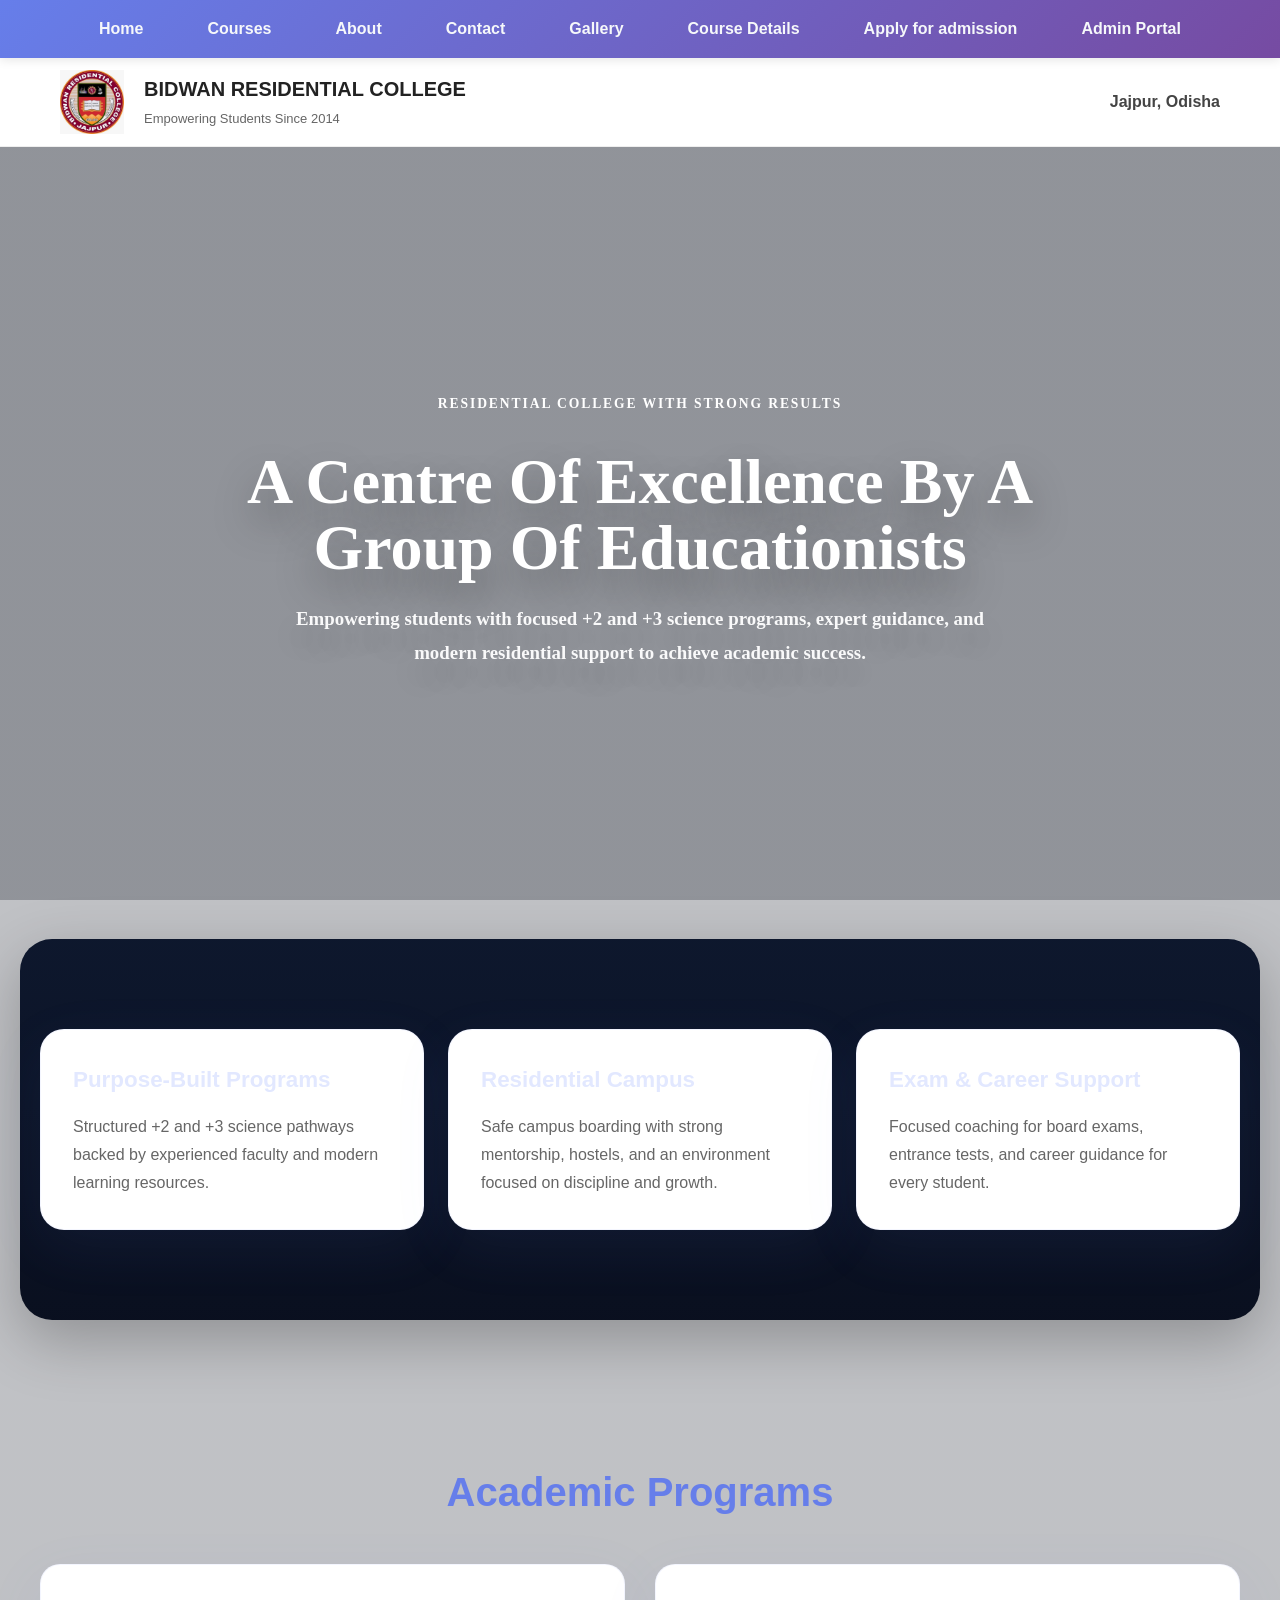
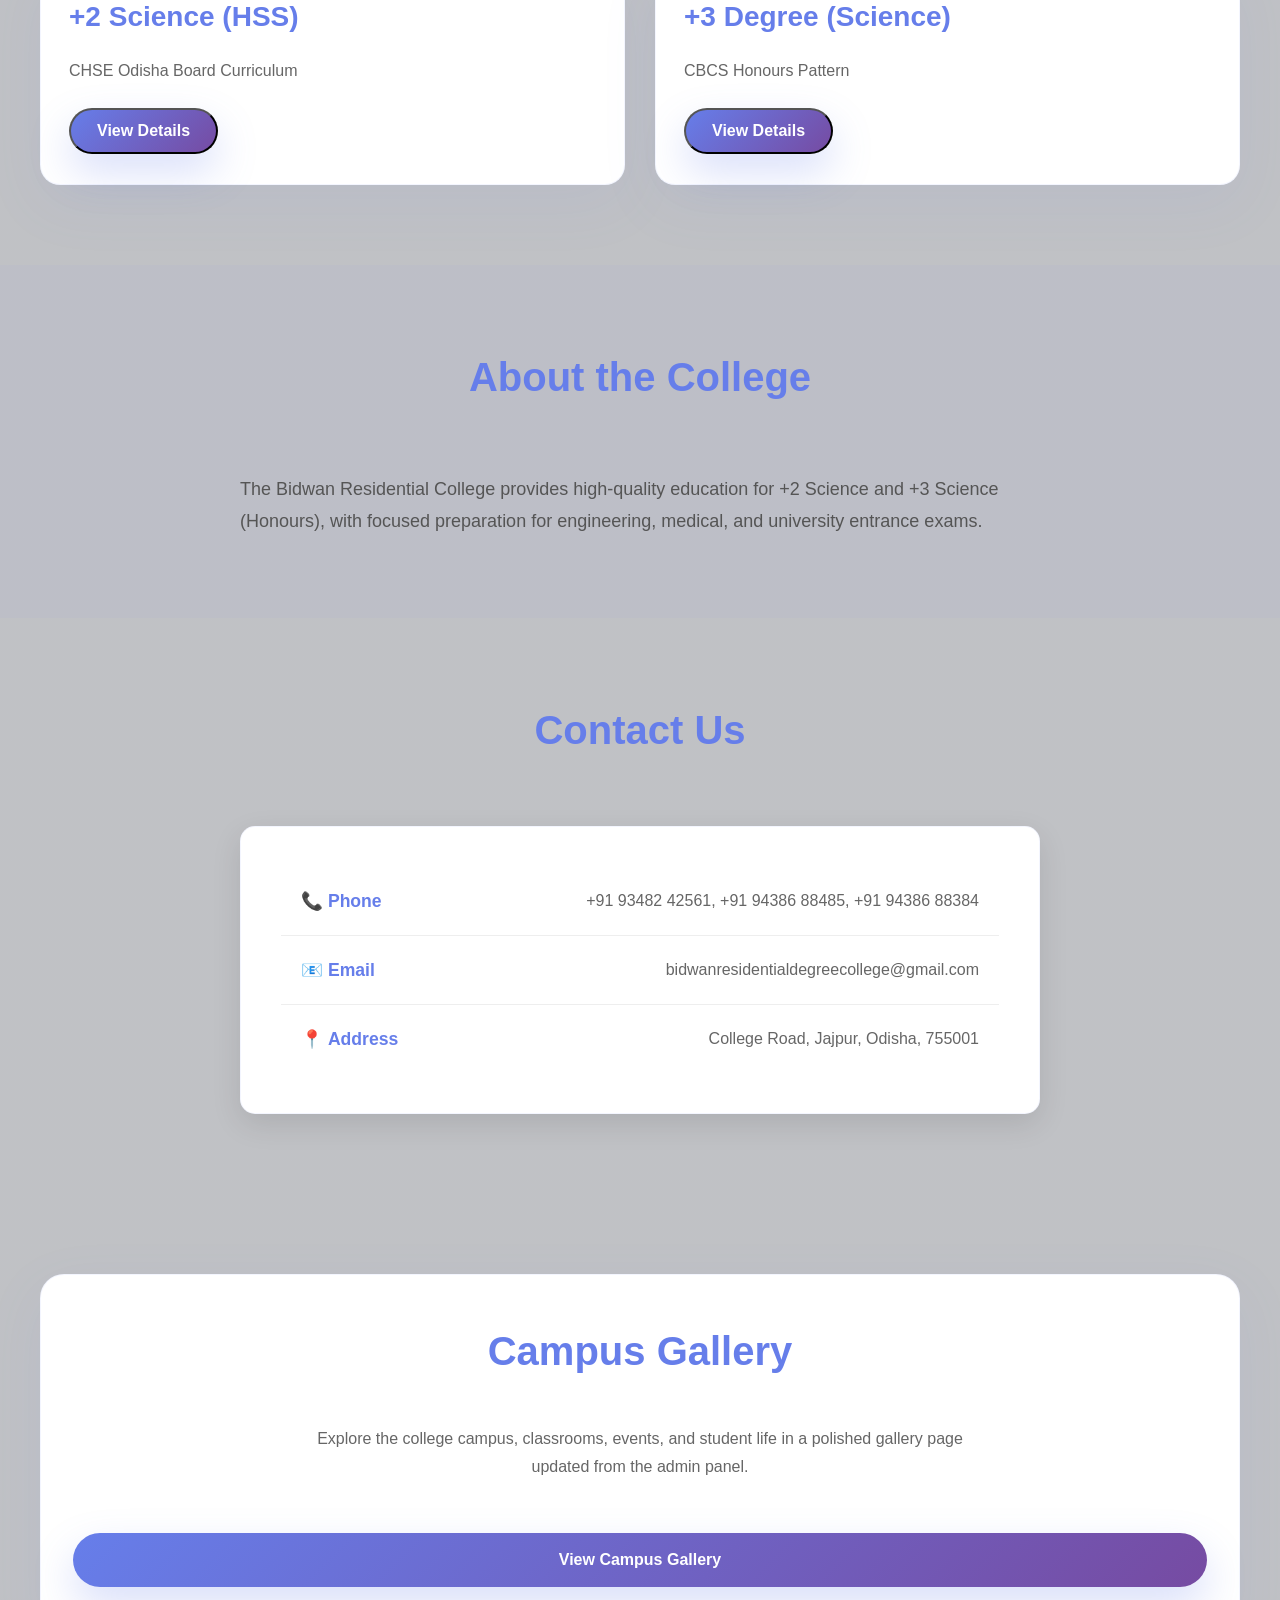
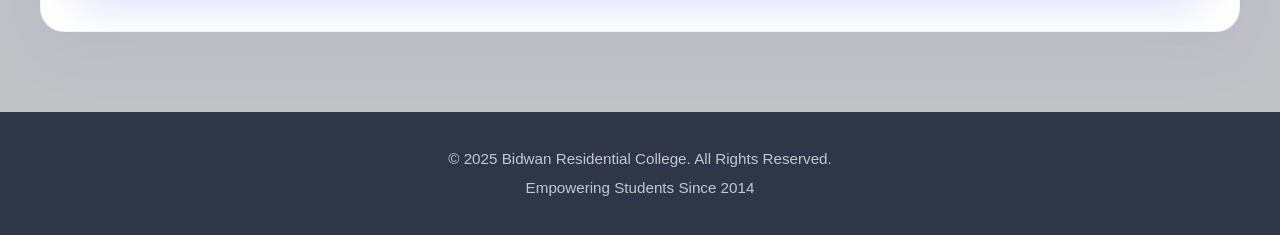
==== index.html @ 8fb89190 "Add files via upload" ====
<!DOCTYPE html>
<html lang="en">
<head>
    <meta charset="UTF-8">
    <meta name="viewport" content="width=device-width, initial-scale=1.0">
    <title>BIDWAN RESIDENTIAL COLLEGE | Official Website</title>
    <meta name="description" content="Bidwan Residential College official website offering +2 Science and +3 Degree programs, hostel facilities, scholarship support, and easy admission guidance.">
    <meta name="keywords" content="Bidwan Residential College, +2 Science, +3 Degree, college admission, hostel, scholarships, boarding school, higher education">
    <meta property="og:title" content="BIDWAN RESIDENTIAL COLLEGE | Official Website">
    <meta property="og:description" content="Bidwan Residential College official website offering +2 Science and +3 Degree programs, hostel facilities, scholarship support, and easy admission guidance.">
    <meta name="twitter:card" content="summary_large_image">
    <link rel="stylesheet" href="styles.css">
    <style>
        :root {
            --bg: #ffffff;
            --text: #333333;
            --muted: #666666;
            --nav-gradient: linear-gradient(135deg, #667eea 0%, #764ba2 100%);
            --hero-gradient: linear-gradient(135deg, #667eea 0%, #764ba2 100%);
            --card-bg: #ffffff;
            --card-shadow: rgba(0,0,0,0.1);
            --accent: #667eea;
            --footer-bg: #2d3748;
        }

        /* Respect browser preference when supported */
        @media (prefers-color-scheme: dark) {
            :root {
                --bg: #0f1724;
                --text: #fafcfe;
                --muted: #f3f5f8;
                --nav-gradient: linear-gradient(135deg, #2b3250 0%, #2f2540 100%);
                --hero-gradient: linear-gradient(135deg, #1f2937 0%, #111827 100%);
                --card-bg: #0b1220;
                --card-shadow: rgba(0,0,0,0.6);
                --accent: #8aa1ff;
                --footer-bg: #0b1220;
            }
        }

        * {
            margin: 0;
            padding: 0;
            box-sizing: border-box;
        }

        html, body {
            height: 100%;
            color: var(--text);
        }

        body {
            font-family: 'Segoe UI', Tahoma, Geneva, Verdana, sans-serif;
            line-height: 1.6;
        }

        /* Navigation */
        nav {
            background: var(--nav-gradient);
            padding: 1rem 0;
            position: sticky;
            top: 0;
            z-index: 1000;
            box-shadow: 0 2px 10px rgba(0,0,0,0.1);
        }

        nav ul {
            list-style: none;
            display: flex;
            justify-content: center;
            align-items: center;
            flex-wrap: wrap;
            gap: 2rem;
            max-width: 1200px;
            margin: 0 auto;
            padding: 0 20px;
        }

        nav a {
            color: rgb(246, 248, 250);
            text-decoration: none;
            font-weight: 600;
            font-size: 16px;
            transition: all 0.3s ease;
            padding: 8px 16px;
            border-radius: 5px;
        }

        nav a:hover {
            background: rgba(255, 255, 255, 0.2);
            transform: translateY(-2px);
        }

        /* Hero Section */
        .hero {
            background: var(--hero-gradient);
            color: var(--text);
            text-align: center;
            padding: 120px 20px;
            position: relative;
            overflow: hidden;
            font-family: 'Times New Roman', Times, serif;
        }

        .hero::before {
            content: '';
            position: absolute;
            top: 0;
            left: 0;
            right: 0;
            bottom: 0;
            background: transparent;
        }

        .hero h1 {
            font-size: 3rem;
            margin-bottom: 20px;
            position: relative;
            animation: fadeInDown 1s ease;
            color: var(--text);
        }

        .hero p {
            font-size: 1.5rem;
            font-weight: 300;
            position: relative;
            animation: fadeInUp 1s ease;
            color: var(--muted);
        }

        @keyframes fadeInDown {
            from {
                opacity: 0;
                transform: translateY(-30px);
            }
            to {
                opacity: 1;
                transform: translateY(0);
            }
        }

        @keyframes fadeInUp {
            from {
                opacity: 0;
                transform: translateY(30px);
            }
            to {
                opacity: 1;
                transform: translateY(0);
            }
        }

        /* Sections */
        section {
            padding: 80px 20px;
        }

        section h2 {
            text-align: center;
            font-size: 2.5rem;
            margin-bottom: 40px;
            color: var(--accent);
        }

        .course-container {
            display: grid;
            grid-template-columns: repeat(auto-fit, minmax(300px, 1fr));
            gap: 30px;
            max-width: 1200px;
            margin: 0 auto;
        }

        .section-inner {
            max-width: 1200px;
            margin: 0 auto;
            display: grid;
            gap: 24px;
        }

        .feature-grid {
            display: grid;
            grid-template-columns: repeat(auto-fit, minmax(280px, 1fr));
            gap: 24px;
        }

        .feature-card {
            background: var(--card-bg);
            padding: 32px;
            border-radius: 18px;
            box-shadow: 0 18px 40px var(--card-shadow);
            border: 1px solid rgba(102, 126, 234, 0.1);
            transition: transform 0.3s ease, box-shadow 0.3s ease;
        }

        .feature-card:hover {
            transform: translateY(-6px);
            box-shadow: 0 22px 45px rgba(102, 126, 234, 0.18);
        }

        .feature-card h3 {
            margin-bottom: 16px;
            color: var(--accent);
            font-size: 1.4rem;
        }

        .feature-card p {
            color: var(--muted);
            line-height: 1.75;
        }

        .course {
            background: var(--card-bg);
            padding: 40px;
            border-radius: 15px;
            box-shadow: 0 10px 30px var(--card-shadow);
            text-align: center;
            transition: all 0.3s ease;
        }

        .course:hover {
            transform: translateY(-10px);
            box-shadow: 0 15px 40px rgba(102,126,234,0.3);
        }

        .course h3 {
            color: var(--accent);
            font-size: 1.8rem;
            margin-bottom: 15px;
        }

        .course p {
            color: var(--muted);
            margin-bottom: 25px;
            font-size: 1.1rem;
        }

        .btn-view,
        .btn-secondary {
            display: inline-flex;
            align-items: center;
            justify-content: center;
            border-radius: 30px;
            padding: 14px 32px;
            font-size: 16px;
            font-weight: 700;
            text-decoration: none;
            transition: transform 0.25s ease, box-shadow 0.25s ease, opacity 0.25s ease;
        }

        .hero-actions {
            display: inline-flex;
            flex-wrap: wrap;
            gap: 14px;
            justify-content: center;
            margin-top: 30px;
        }

        .btn-view {
            background: var(--nav-gradient);
            color: #fff;
            box-shadow: 0 18px 40px rgba(102, 126, 234, 0.25);
        }

        .btn-secondary {
            background: rgba(255,255,255,0.12);
            color: white;
            border: 1px solid rgba(255,255,255,0.14);
        }

        .btn-view:hover,
        .btn-secondary:hover,
        .btn-view:focus,
        .btn-secondary:focus {
            transform: translateY(-2px);
            opacity: 0.98;
            box-shadow: 0 22px 45px rgba(102, 126, 234, 0.25);
        }

        .hero {
            min-height: 88vh;
            background: url('assets/uploads/COLLEGE_1783008736744.png');
            background-size: cover;
            background-position: center;
            color: #f8fafc;
            display: flex;
            align-items: center;
            padding: 100px 20px;
            text-align: center;
        }

        .hero-content {
            max-width: 900px;
            margin: 0 auto;
        }

        .hero .eyebrow {
            display: inline-flex;
            padding: 10px 18px;
            border-radius: 999px;
            text-transform: uppercase;
            letter-spacing: 0.14em;
            font-size: 0.85rem;
            color: rgb(255, 255, 255);
            font-weight: 700;
            background: transparent;
            margin-bottom: 24px;
        }

        .hero h1 {
            font-size: clamp(2.8rem, 5vw, 4.4rem);
            line-height: 1.02;
            margin-bottom: 22px;
            max-width: 840px;
            margin-left: auto;
            margin-right: auto;
            color: #ffffff;
            font-weight: 800;
            text-shadow: 0 20px 40px rgba(0, 0, 0, 0.35);
        }

        .hero p {
            font-size: 1.18rem;
            color: rgba(255,255,255,0.95);
            max-width: 720px;
            margin: 0 auto 32px;
            line-height: 1.8;
            font-weight: 600;
            text-shadow: 0 18px 30px rgba(0, 0, 0, 0.22);
        }

        .hero-actions {
            display: inline-flex;
            gap: 16px;
            flex-wrap: wrap;
            justify-content: center;
        }

        .section {
            padding: 80px 20px;
        }

        .section.section-features {
            background: linear-gradient(180deg, rgba(10, 20, 42, 0.98) 0%, rgba(6, 12, 28, 0.98) 100%);
            border-radius: 32px;
            box-shadow: 0 20px 60px rgba(0, 0, 0, 0.25);
            margin: 0 20px 60px;
            padding: 90px 20px;
            color: #f8fafc;
        }

        .section.section-features h2,
        .section.section-features .feature-card h3 {
            color: #e2e8ff;
        }

        .section-inner {
            max-width: 1200px;
            margin: 0 auto;
        }

        .feature-grid {
            display: grid;
            grid-template-columns: repeat(auto-fit, minmax(240px, 1fr));
            gap: 24px;
        }

        .feature-card,
        .course,
        .contact-info-card,
        .gallery-teaser {
            background: var(--card-bg);
            border: 1px solid rgba(102, 126, 234, 0.08);
            box-shadow: 0 18px 60px rgba(102, 126, 234, 0.08);
        }

        .feature-card {
            padding: 32px;
            border-radius: 24px;
            transition: transform 0.3s ease, box-shadow 0.3s ease;
        }

        .feature-card:hover {
            transform: translateY(-6px);
            box-shadow: 0 24px 80px rgba(102, 126, 234, 0.12);
        }

        .feature-card h3 {
            margin-bottom: 16px;
            color: var(--accent);
        }

        .feature-card p {
            color: var(--muted);
            line-height: 1.75;
        }

        .course {
            padding: 30px 28px;
            border-radius: 20px;
            text-align: left;
        }

        .course h3 {
            color: var(--accent);
            font-size: 1.75rem;
            margin-bottom: 18px;
        }

        .course p {
            color: var(--muted);
            margin-bottom: 24px;
            font-size: 1rem;
        }

        .course .btn-view {
            padding: 12px 26px;
        }

        #about {
            background: rgba(102,126,234,0.05);
        }

        #about p {
            max-width: 770px;
            margin: 0 auto;
            font-size: 1.05rem;
            line-height: 1.85;
            color: #475569;
        }

        .gallery-teaser {
            border-radius: 24px;
            padding: 44px 32px;
            text-align: center;
        }

        .gallery-teaser h2 {
            margin-bottom: 18px;
        }

        .gallery-teaser p {
            margin-bottom: 28px;
            color: var(--muted);
            line-height: 1.75;
            max-width: 680px;
            margin-left: auto;
            margin-right: auto;
        }

        footer {
            background: #111827;
        }

        footer p {
            color: rgba(255,255,255,0.72);
            font-size: 0.95rem;
        }

        @media (max-width: 768px) {
            .hero {
                min-height: auto;
                padding: 70px 18px;
            }

            .hero p {
                font-size: 1rem;
            }

            .feature-grid,
            .course-container {
                gap: 18px;
            }
        }

        /* About Section */
        #about {
            background: rgba(102,126,234,0.04);
            max-width: 100%;
        }

        #about p {
            max-width: 800px;
            margin: 0 auto;
            font-size: 18px;
            line-height: 1.8;
            color: #555;
        }

        /* Contact Section */
        .contact-info-card {
            max-width: 800px;
            margin: 0 auto;
            background: var(--card-bg);
            padding: 40px;
            border-radius: 15px;
            box-shadow: 0 10px 30px var(--card-shadow);
        }

        .contact-item {
            display: flex;
            justify-content: space-between;
            align-items: center;
            padding: 20px;
            border-bottom: 1px solid #eee;
            flex-wrap: wrap;
            gap: 10px;
        }

        .contact-item:last-child {
            border-bottom: none;
        }

        .contact-item span:first-child {
            font-weight: 600;
            color: var(--accent);
            font-size: 1.1rem;
        }

        .contact-item span:last-child {
            color: var(--muted);
        }

        /* Footer */
        footer {
            background: var(--footer-bg);
            color: white;
            text-align: center;
            padding: 30px 20px;
        }

        footer p {
            margin: 5px 0;
        }

        /* Responsive */
        @media (max-width: 768px) {
            .hero h1 {
                font-size: 2rem;
            }

            .hero p {
                font-size: 1.2rem;
            }

            section h2 {
                font-size: 2rem;
            }

            nav ul {
                gap: 1rem;
            }

            .contact-item {
                flex-direction: column;
                text-align: center;
            }
        }
    </style>
</head>
<body>
    <nav>
        <ul>
            <li><a href="index.html" target="_blank" rel="noopener noreferrer">Home</a></li>
            <li><a href="courses.html" target="_blank" rel="noopener noreferrer">Courses</a></li>
            <li><a href="about.html" target="_blank" rel="noopener noreferrer">About</a></li>
            <li><a href="contact.html" target="_blank" rel="noopener noreferrer">Contact</a></li>
            <li><a href="gallery.html" target="_blank" rel="noopener noreferrer">Gallery</a></li>
            <li><a href="course-details.html" target="_blank" rel="noopener noreferrer">Course Details</a></li>
            <li><a href="addmission.html" target="_blank" rel="noopener noreferrer">Apply for admission</a></li>
            <li><a href="admin-login.html" target="_blank" rel="noopener noreferrer">Admin Portal</a></li>
        </ul>
    </nav>

    <!-- Header with logo and college name -->
    <header style="background:#fff; border-bottom:1px solid #eee;">
        <div style="max-width:1200px; margin:0 auto; display:flex; align-items:center; gap:20px; padding:12px 20px;">
            <img src="college-logo.png.jpeg" alt="Bidwan College Logo" style="width:64px; height:64px; display:block;">
            <div>
                <h1 style="font-size:20px; color:#222; margin-bottom:4px;">BIDWAN RESIDENTIAL COLLEGE</h1>
                <div style="color:#666; font-size:13px;">Empowering Students Since 2014</div>
            </div>
            <div style="margin-left:auto; color:#444; font-weight:600;">Jajpur, Odisha</div>
        </div>
    </header>

    <section id="home" class="hero">
        <div class="hero-content">
            <span class="eyebrow">Residential College with Strong Results</span>
            <h1>A Centre Of Excellence By A Group Of Educationists</h1>
            <p>Empowering students with focused +2 and +3 science programs, expert guidance, and modern residential support to achieve academic success.</p>
            </div>
        </div>
    </section>

    <section class="section section-features">
        <div class="section-inner">
            <div class="feature-grid">
                <div class="feature-card">
                    <h3>Purpose-Built Programs</h3>
                    <p>Structured +2 and +3 science pathways backed by experienced faculty and modern learning resources.</p>
                </div>
                <div class="feature-card">
                    <h3>Residential Campus</h3>
                    <p>Safe campus boarding with strong mentorship, hostels, and an environment focused on discipline and growth.</p>
                </div>
                <div class="feature-card">
                    <h3>Exam & Career Support</h3>
                    <p>Focused coaching for board exams, entrance tests, and career guidance for every student.</p>
                </div>
            </div>
        </div>
    </section>

    <section id="courses" class="section">
        <h2>Academic Programs</h2>
        <div class="course-container">
            <div class="course">
                <h3>+2 Science (HSS)</h3>
                <p>CHSE Odisha Board Curriculum</p>
                <button class="btn-view" onclick="window.location.href='courses.html'">View Details</button>
            </div>
            <div class="course">
                <h3>+3 Degree (Science)</h3>
                <p>CBCS Honours Pattern</p>
                <button class="btn-view" onclick="window.location.href='courses.html'">View Details</button>
            </div>
        </div>
    </section>

    <section id="about" class="section">
        <div class="section-inner">
            <h2>About the College</h2>
            <p>The Bidwan Residential College provides high-quality education for +2 Science and +3 Science (Honours), with focused preparation for engineering, medical, and university entrance exams.</p>
        </div>
    </section>

    <section id="contact" class="section">
        <div class="section-inner">
            <h2>Contact Us</h2>
            <div style="text-align: center;">
                <div class="contact-info-card">
                <div class="contact-item">
                    <span>📞 <strong>Phone</strong></span>
                    <span>+91 93482 42561, +91 94386 88485, +91 94386 88384</span>
                </div>
                
                <div class="contact-item">
                    <span>📧 <strong>Email</strong></span>
                    <span>bidwanresidentialdegreecollege@gmail.com</span>
                </div>
                
                <div class="contact-item">
                    <span>📍 <strong>Address</strong></span>
                    <span>College Road, Jajpur, Odisha, 755001</span>
                </div>
            </div>
        </div>
    </section>

    <section id="gallery-teaser" class="section">
        <div class="section-inner gallery-teaser">
            <h2>Campus Gallery</h2>
            <p>Explore the college campus, classrooms, events, and student life in a polished gallery page updated from the admin panel.</p>
            <a class="btn-view" href="gallery.html">View Campus Gallery</a>
        </div>
    </section>

    <footer>
        <p>&copy; 2025 Bidwan Residential College. All Rights Reserved.</p>
        <p>Empowering Students Since 2014</p>
    </footer>
    <script>
        // Apply data-theme attribute based on browser preference and listen for changes
        (function(){
            try {
                const mq = window.matchMedia('(prefers-color-scheme: dark)');
                function apply(isDark){
                    document.documentElement.setAttribute('data-theme', isDark ? 'dark' : 'light');
                }
                apply(mq.matches);
                if (mq.addEventListener) {
                    mq.addEventListener('change', (e) => apply(e.matches));
                } else if (mq.addListener) {
                    mq.addListener((e) => apply(e.matches));
                }
            } catch (e) {
                // ignore
            }
        })();
    </script>
</body>
</html>
---- styles.css ----
/* Shared site styling */
:root {
    --bg: #ffffff;
    --text: #333333;
    --muted: #666666;
    --nav-gradient: linear-gradient(135deg, #667eea 0%, #764ba2 100%);
    --hero-gradient: linear-gradient(135deg, #667eea 0%, #764ba2 100%);
    --card-bg: #ffffff;
    --card-shadow: rgba(0,0,0,0.1);
    --accent: #667eea;
    --footer-bg: #2d3748;
}

@media (prefers-color-scheme: dark) {
    :root {
        --bg: #0f1724;
        --text: #e6eef8;
        --muted: #c3d0e6;
        --nav-gradient: linear-gradient(135deg, #2b3250 0%, #2f2540 100%);
        --hero-gradient: linear-gradient(135deg, #1f2937 0%, #111827 100%);
        --card-bg: #0b1220;
        --card-shadow: rgba(0,0,0,0.6);
        --accent: #8aa1ff;
        --footer-bg: #0b1220;
    }
}

* {
    margin: 0;
    padding: 0;
    box-sizing: border-box;
}

html, body {
    min-height: 100%;
    color: var(--text);
    background: linear-gradient(180deg, rgba(4, 10, 24, 0.25) 0%, rgba(4, 10, 24, 0.25) 100%),
      url('assets/uploads/COLLEGE_1783008736744.png') center/cover fixed no-repeat;
    font-family: 'Segoe UI', Tahoma, Geneva, Verdana, sans-serif;
}

body {
    line-height: 1.6;
}

nav {
    background: var(--nav-gradient);
    padding: 1rem 0;
    position: sticky;
    top: 0;
    z-index: 1000;
    box-shadow: 0 2px 10px rgba(0,0,0,0.1);
}

nav ul {
    list-style: none;
    display: flex;
    flex-wrap: wrap;
    justify-content: center;
    gap: 1.2rem;
    margin: 0;
    padding: 0 1rem;
}

nav a {
    color: #fff;
    text-decoration: none;
    font-weight: 600;
}

.container {
    max-width: 1200px;
    margin: 0 auto;
    padding: 40px 20px;
}

.card {
    background: rgba(255, 255, 255, 0.92);
    border-radius: 15px;
    box-shadow: 0 10px 30px rgba(0,0,0,0.1);
    padding: 24px;
}

.btn-back,
.btn-view,
.apply-btn,
.btn-main,
.secondary-btn {
    font-family: inherit;
}

@media (max-width: 768px) {
    .container {
        padding: 20px 16px;
    }
}
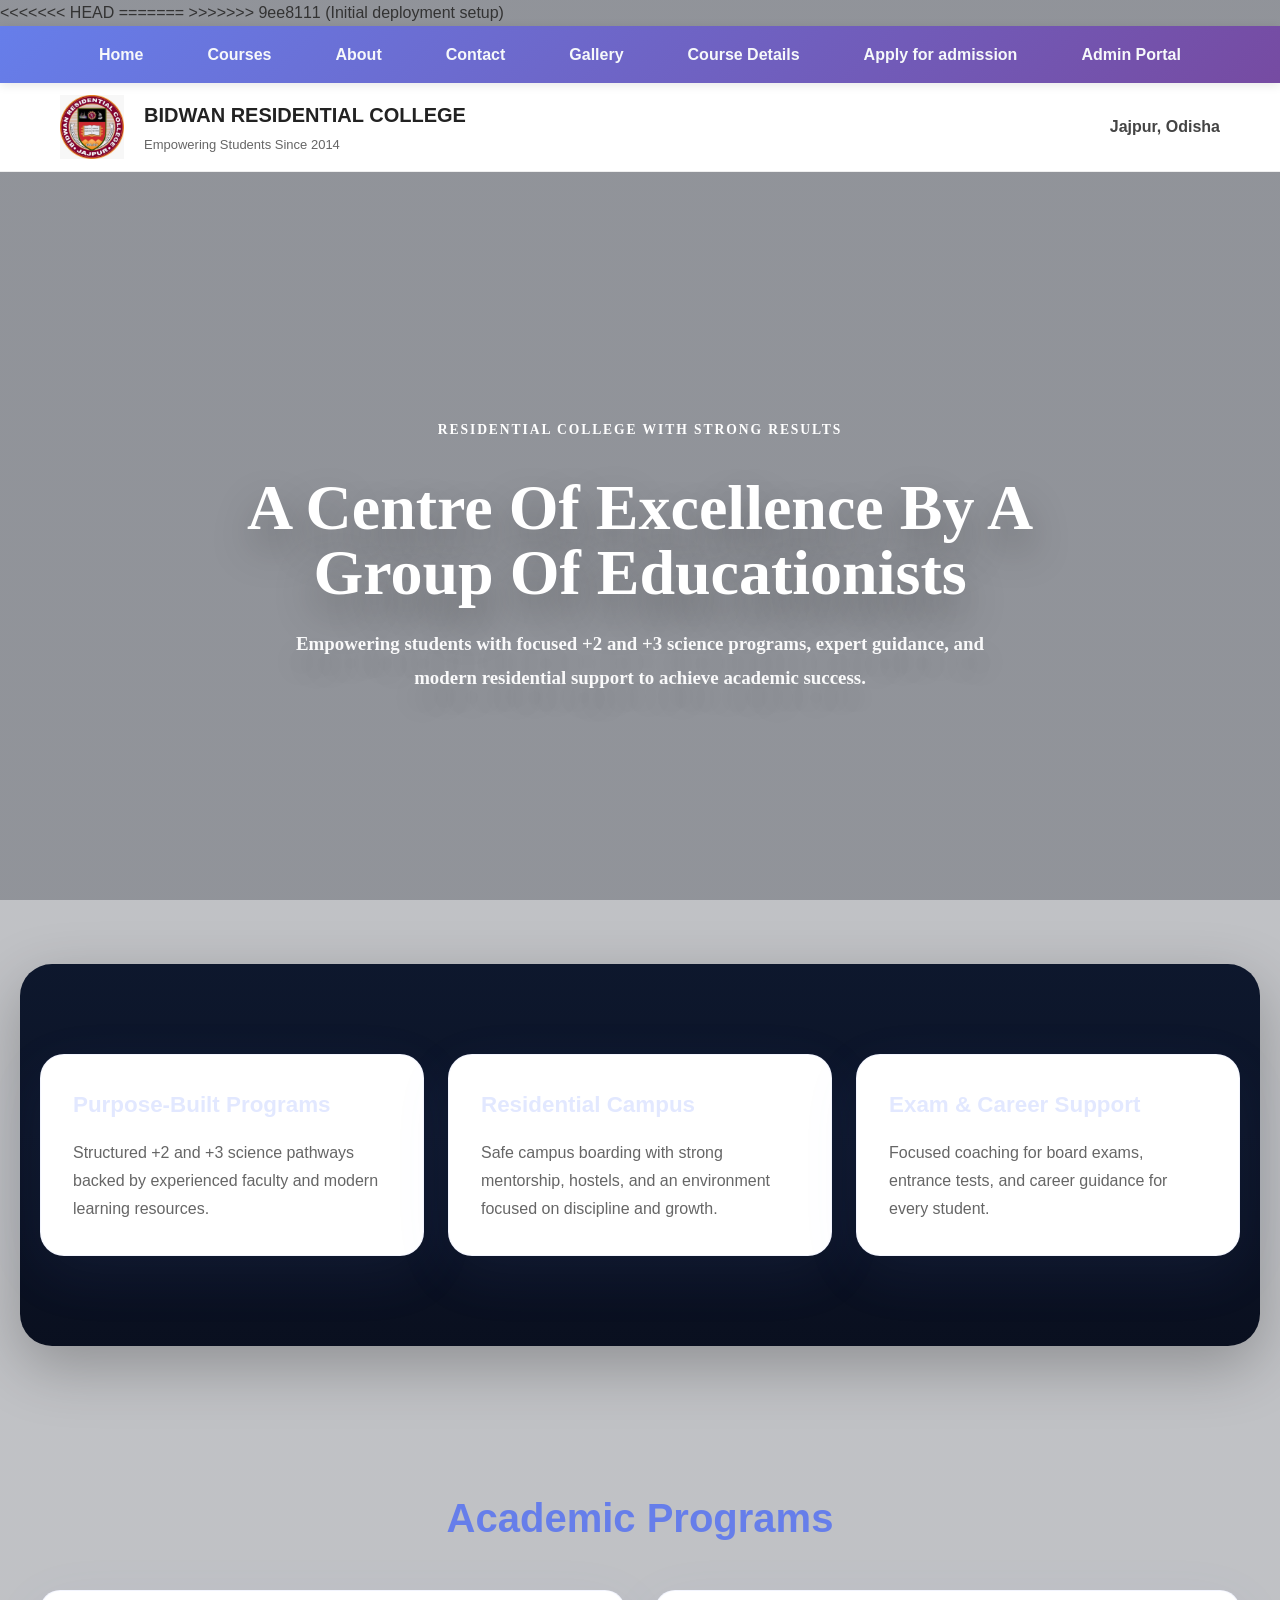
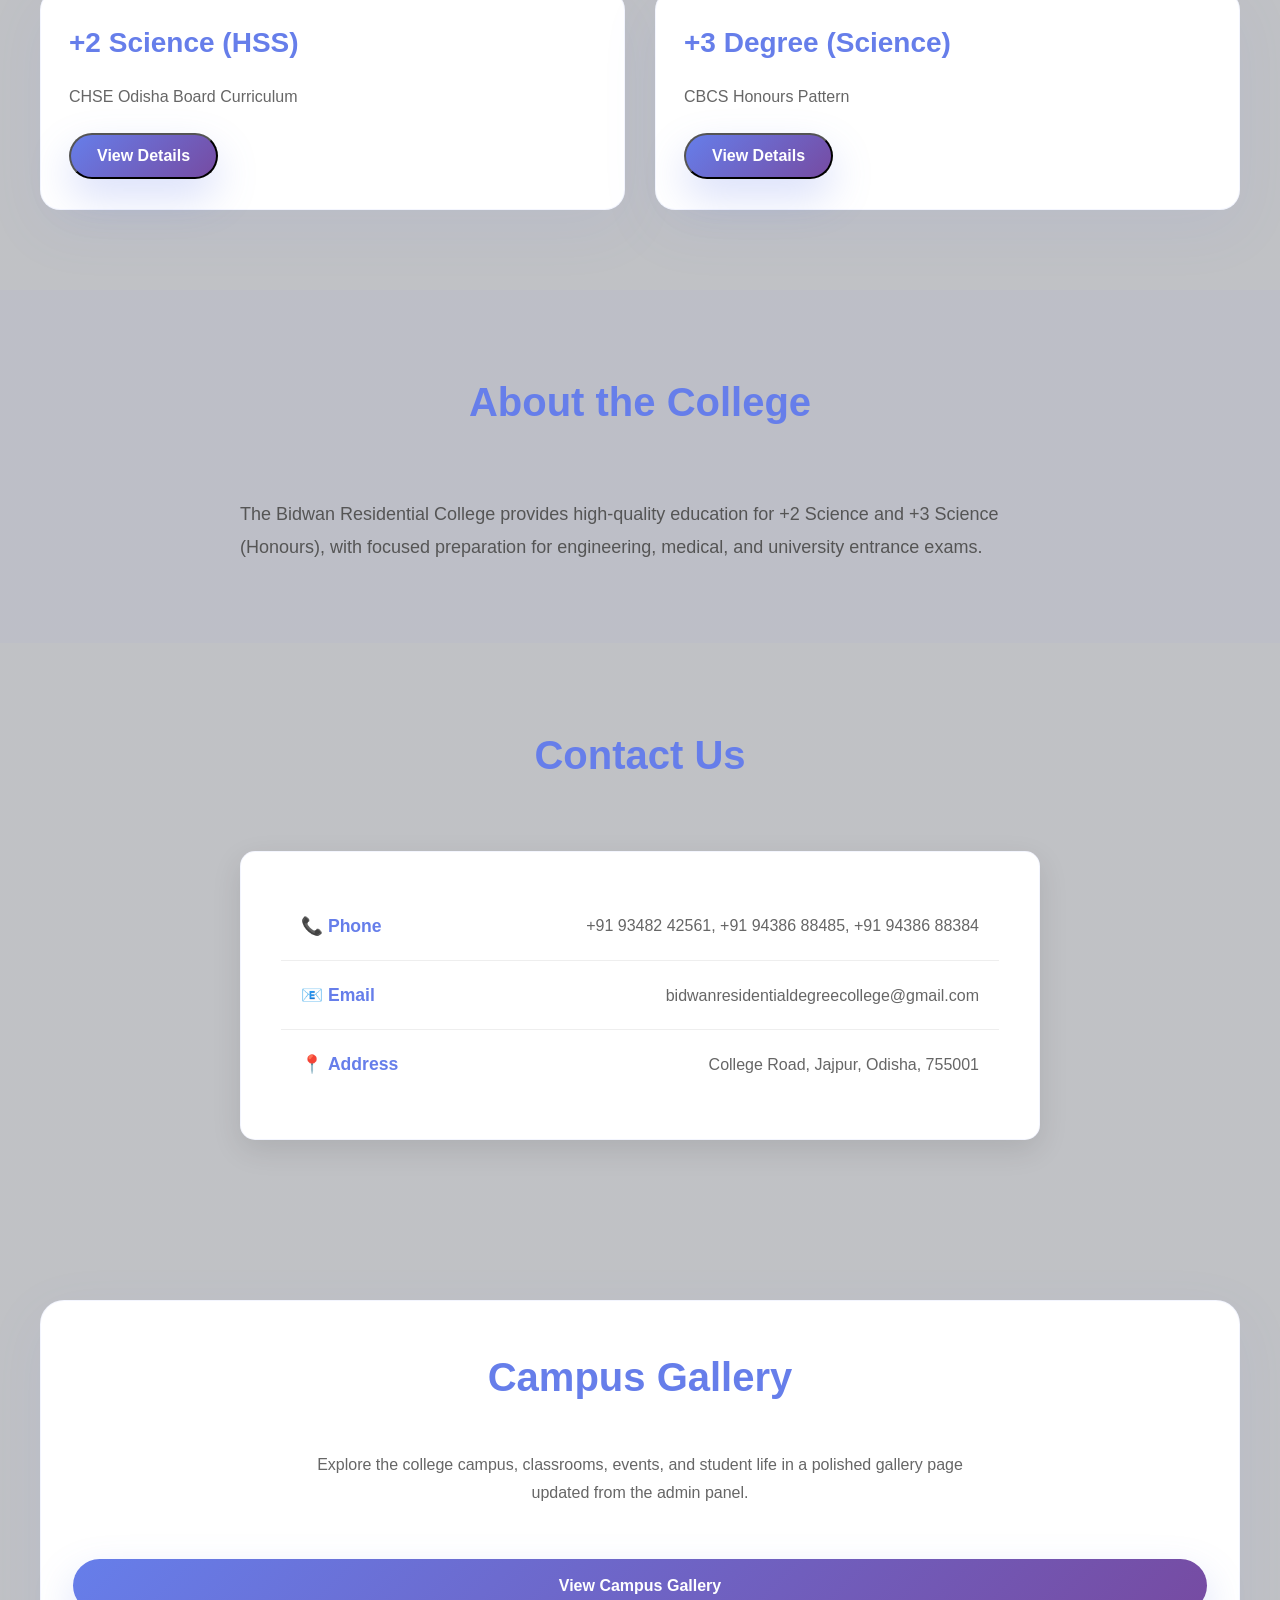
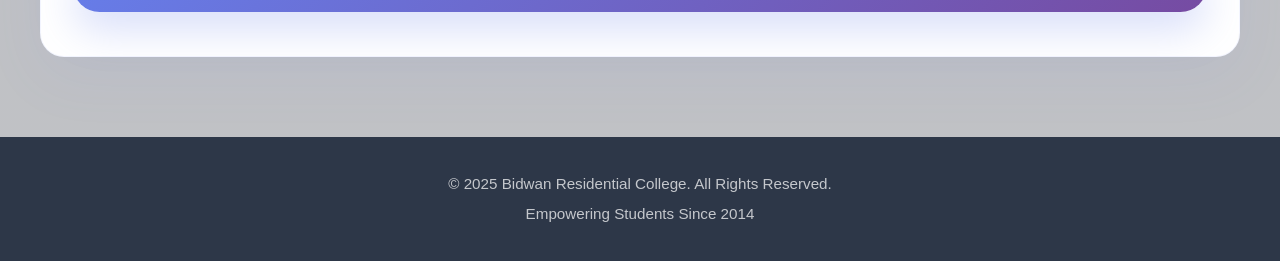
==== commit 5b46d0e3: "Resolve merge conflicts: prefer local versions" ====
--- a/index.html
+++ b/index.html
@@ -3,6 +3,10 @@
 <head>
     <meta charset="UTF-8">
     <meta name="viewport" content="width=device-width, initial-scale=1.0">
+<<<<<<< HEAD
+    <link rel="canonical" href="https://bidwanresidential.netlify.app/">
+=======
+>>>>>>> 9ee8111 (Initial deployment setup)
     <title>BIDWAN RESIDENTIAL COLLEGE | Official Website</title>
     <meta name="description" content="Bidwan Residential College official website offering +2 Science and +3 Degree programs, hostel facilities, scholarship support, and easy admission guidance.">
     <meta name="keywords" content="Bidwan Residential College, +2 Science, +3 Degree, college admission, hostel, scholarships, boarding school, higher education">
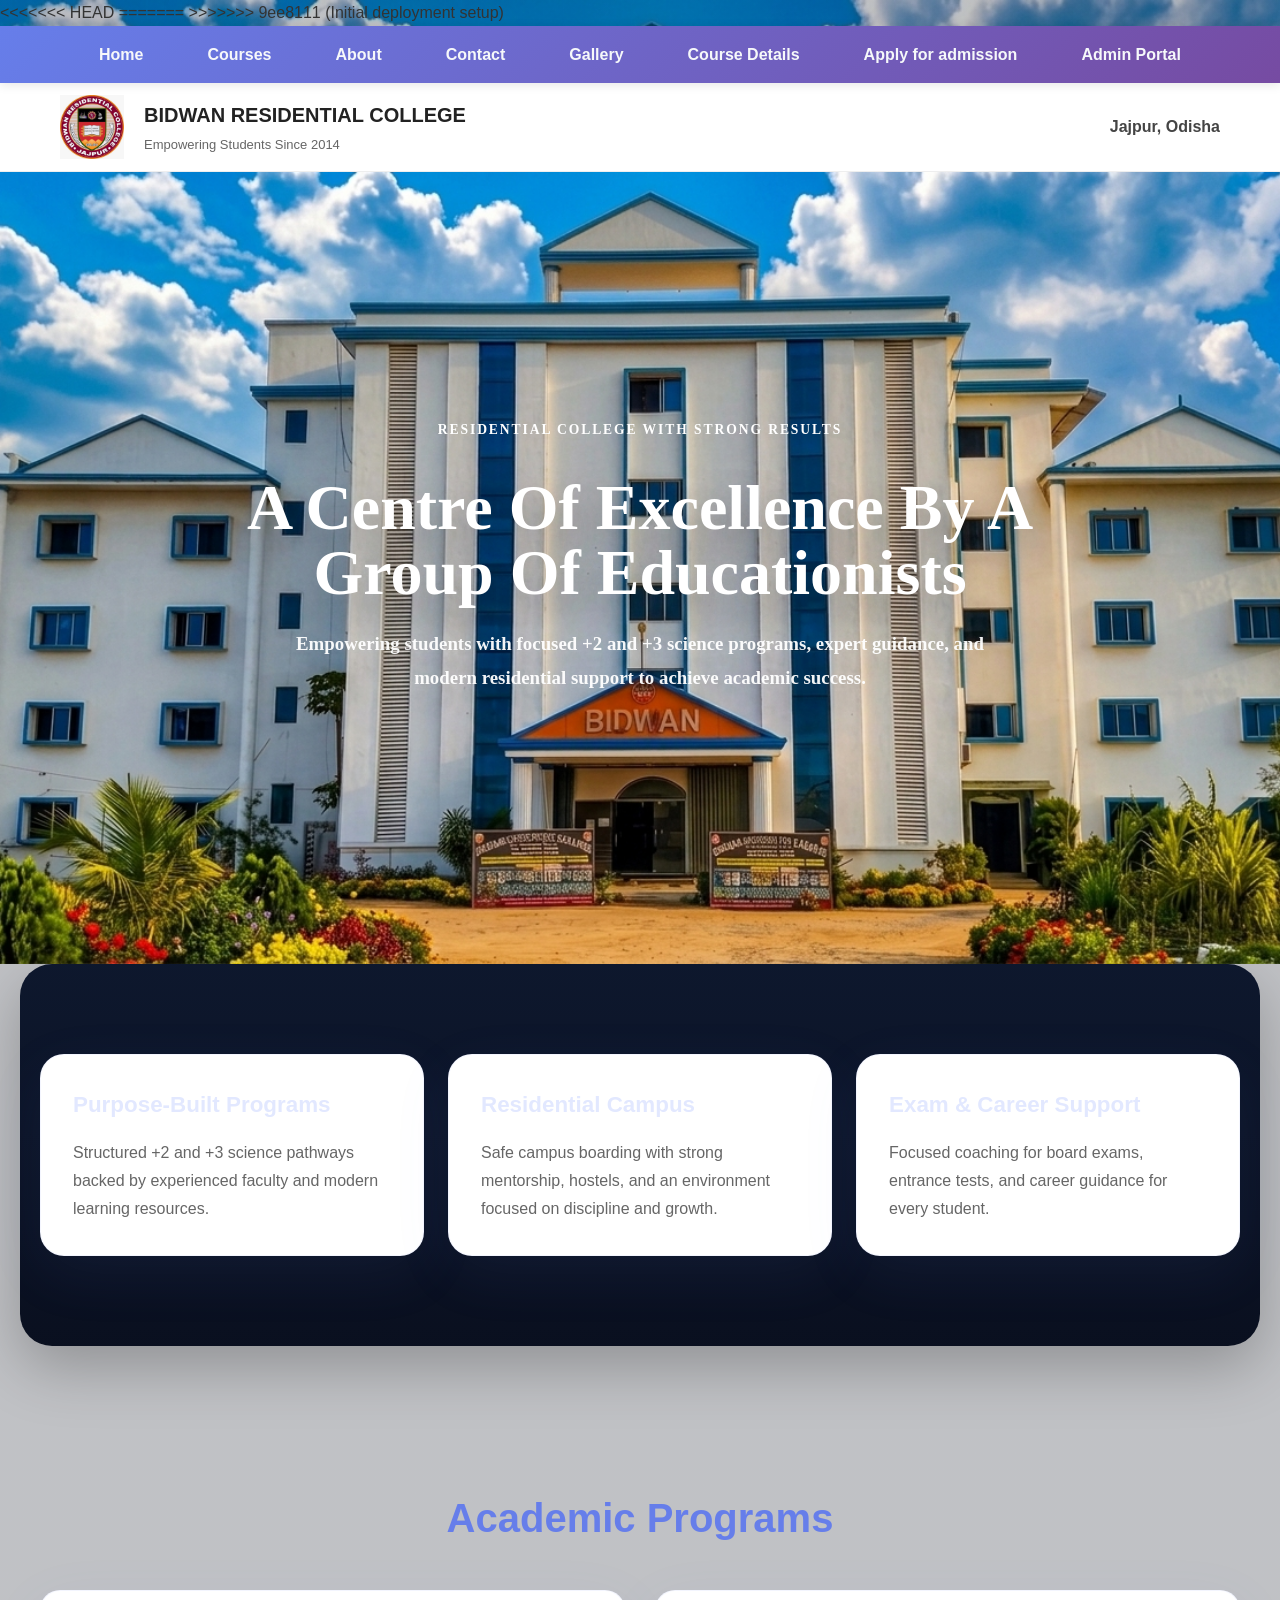
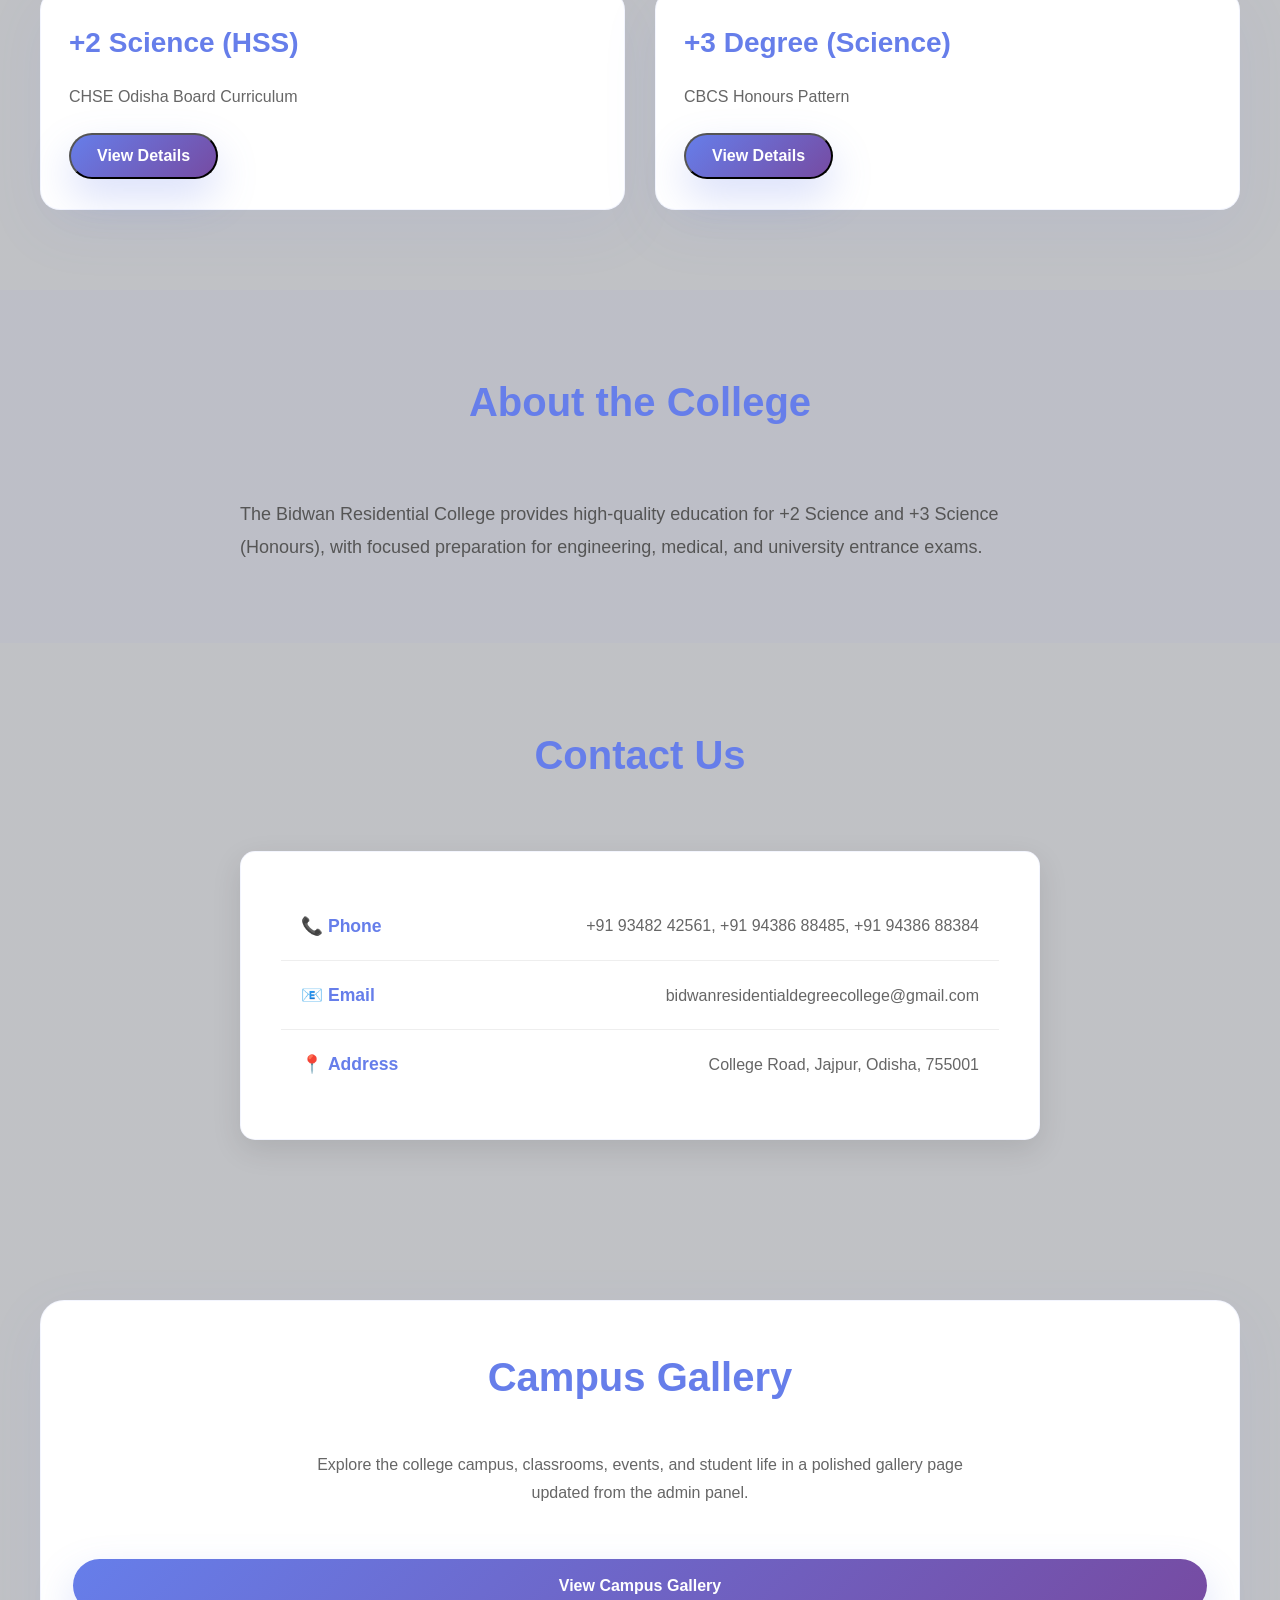
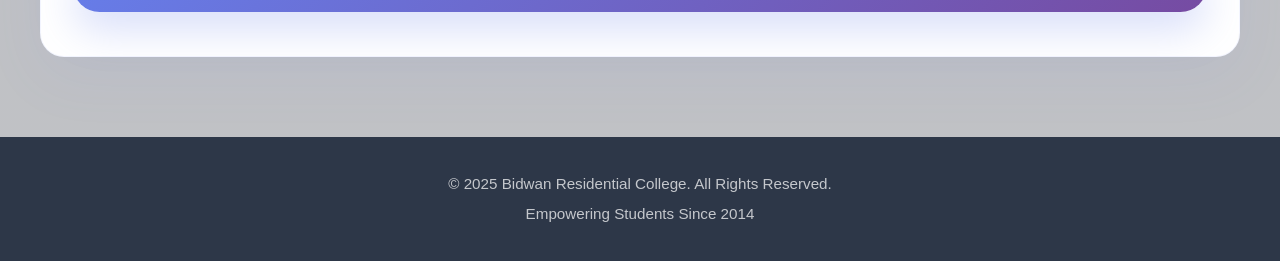
==== commit a53c3263: "Replace ignored upload background references with tracked wallpaper" ====
--- a/index.html
+++ b/index.html
@@ -3,10 +3,10 @@
 <head>
     <meta charset="UTF-8">
     <meta name="viewport" content="width=device-width, initial-scale=1.0">
-<<<<<<< HEAD
+<<<<<<< HEAD
     <link rel="canonical" href="https://bidwanresidential.netlify.app/">
-=======
->>>>>>> 9ee8111 (Initial deployment setup)
+=======
+>>>>>>> 9ee8111 (Initial deployment setup)
     <title>BIDWAN RESIDENTIAL COLLEGE | Official Website</title>
     <meta name="description" content="Bidwan Residential College official website offering +2 Science and +3 Degree programs, hostel facilities, scholarship support, and easy admission guidance.">
     <meta name="keywords" content="Bidwan Residential College, +2 Science, +3 Degree, college admission, hostel, scholarships, boarding school, higher education">
@@ -282,7 +282,7 @@
 
         .hero {
             min-height: 88vh;
-            background: url('assets/uploads/COLLEGE_1783008736744.png');
+            background: url('assets/college-wallpaper.png');
             background-size: cover;
             background-position: center;
             color: #f8fafc;
--- a/styles.css
+++ b/styles.css
@@ -34,8 +34,8 @@
 html, body {
     min-height: 100%;
     color: var(--text);
-    background: linear-gradient(180deg, rgba(4, 10, 24, 0.25) 0%, rgba(4, 10, 24, 0.25) 100%),
-      url('assets/uploads/COLLEGE_1783008736744.png') center/cover fixed no-repeat;
+        background: linear-gradient(180deg, rgba(4, 10, 24, 0.25) 0%, rgba(4, 10, 24, 0.25) 100%),
+            url('assets/college-wallpaper.png') center/cover fixed no-repeat;
     font-family: 'Segoe UI', Tahoma, Geneva, Verdana, sans-serif;
 }
 
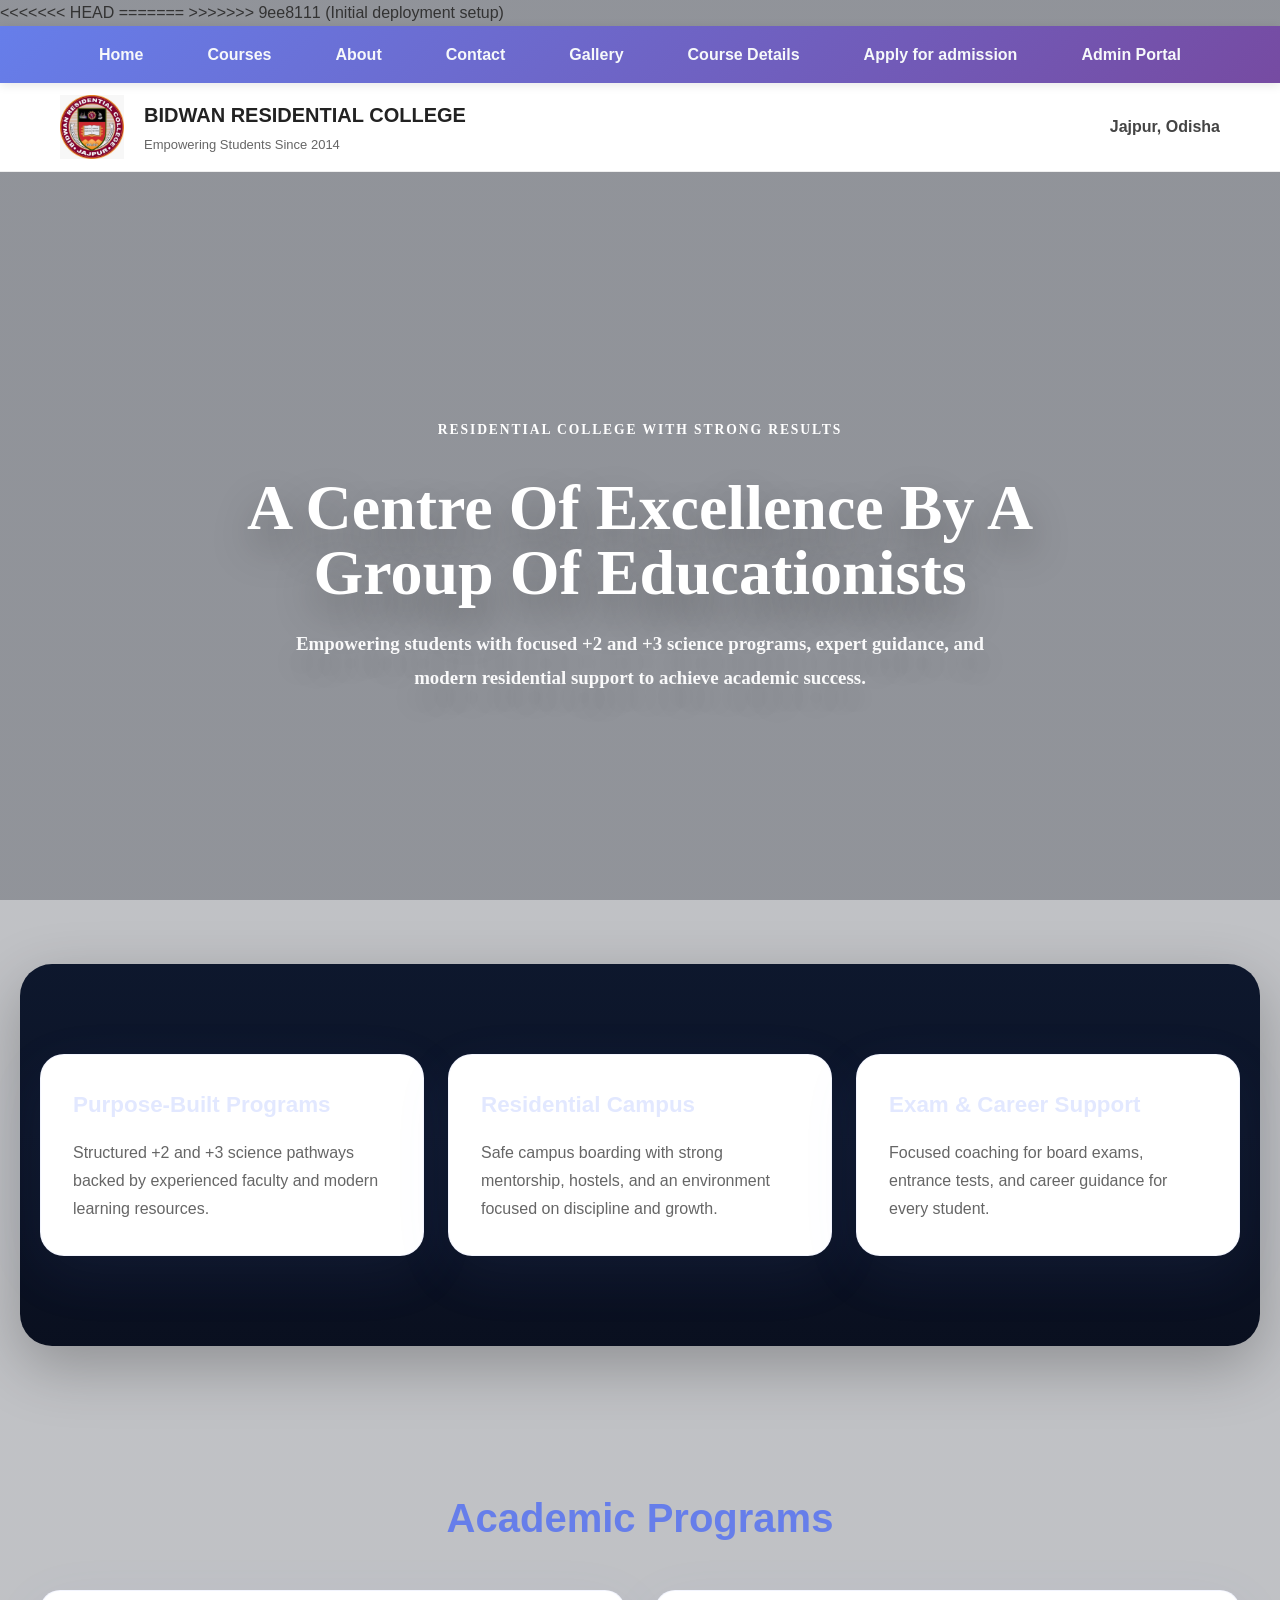
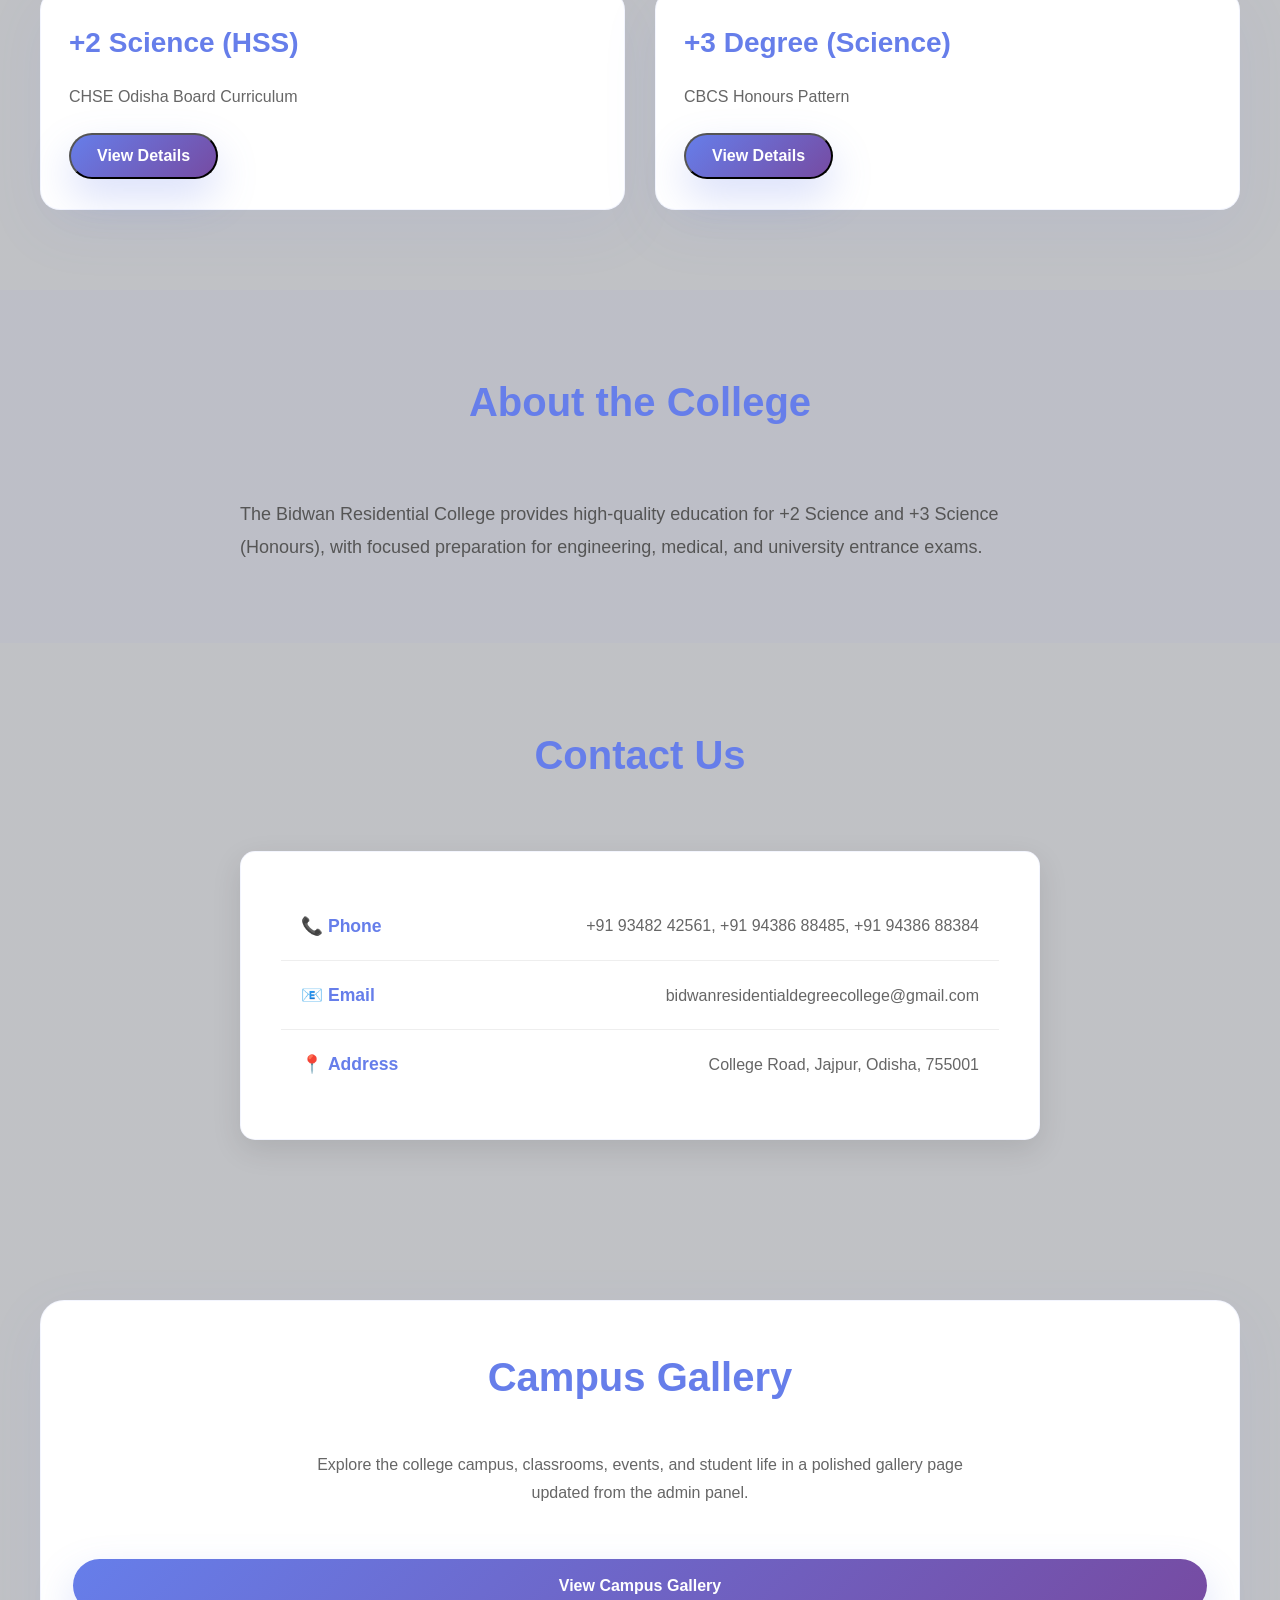
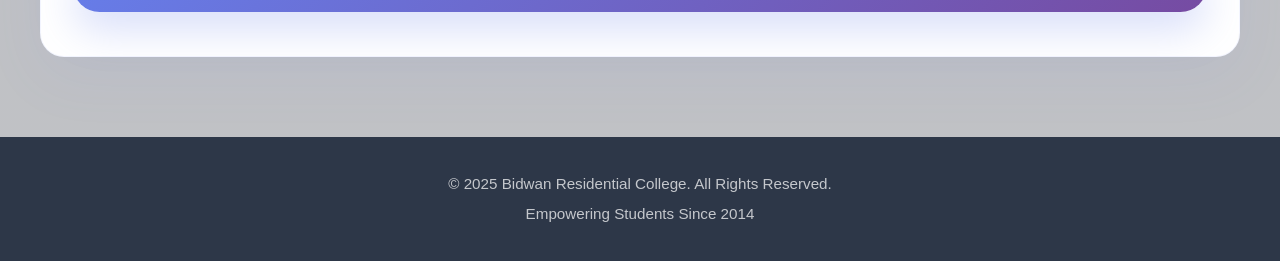
==== commit 7b3def39: "Use public wallpaper URL for deployed site" ====
--- a/index.html
+++ b/index.html
@@ -282,7 +282,7 @@
 
         .hero {
             min-height: 88vh;
-            background: url('assets/college-wallpaper.png');
+            background: url('https://raw.githubusercontent.com/ashutoshsangram18-sys/bidwanresidentialcollege/main/assets/college-wallpaper.png');
             background-size: cover;
             background-position: center;
             color: #f8fafc;
--- a/styles.css
+++ b/styles.css
@@ -34,8 +34,8 @@
 html, body {
     min-height: 100%;
     color: var(--text);
-        background: linear-gradient(180deg, rgba(4, 10, 24, 0.25) 0%, rgba(4, 10, 24, 0.25) 100%),
-            url('assets/college-wallpaper.png') center/cover fixed no-repeat;
+    background: linear-gradient(180deg, rgba(4, 10, 24, 0.25) 0%, rgba(4, 10, 24, 0.25) 100%),
+        url('https://raw.githubusercontent.com/ashutoshsangram18-sys/bidwanresidentialcollege/main/assets/college-wallpaper.png') center/cover fixed no-repeat;
     font-family: 'Segoe UI', Tahoma, Geneva, Verdana, sans-serif;
 }
 
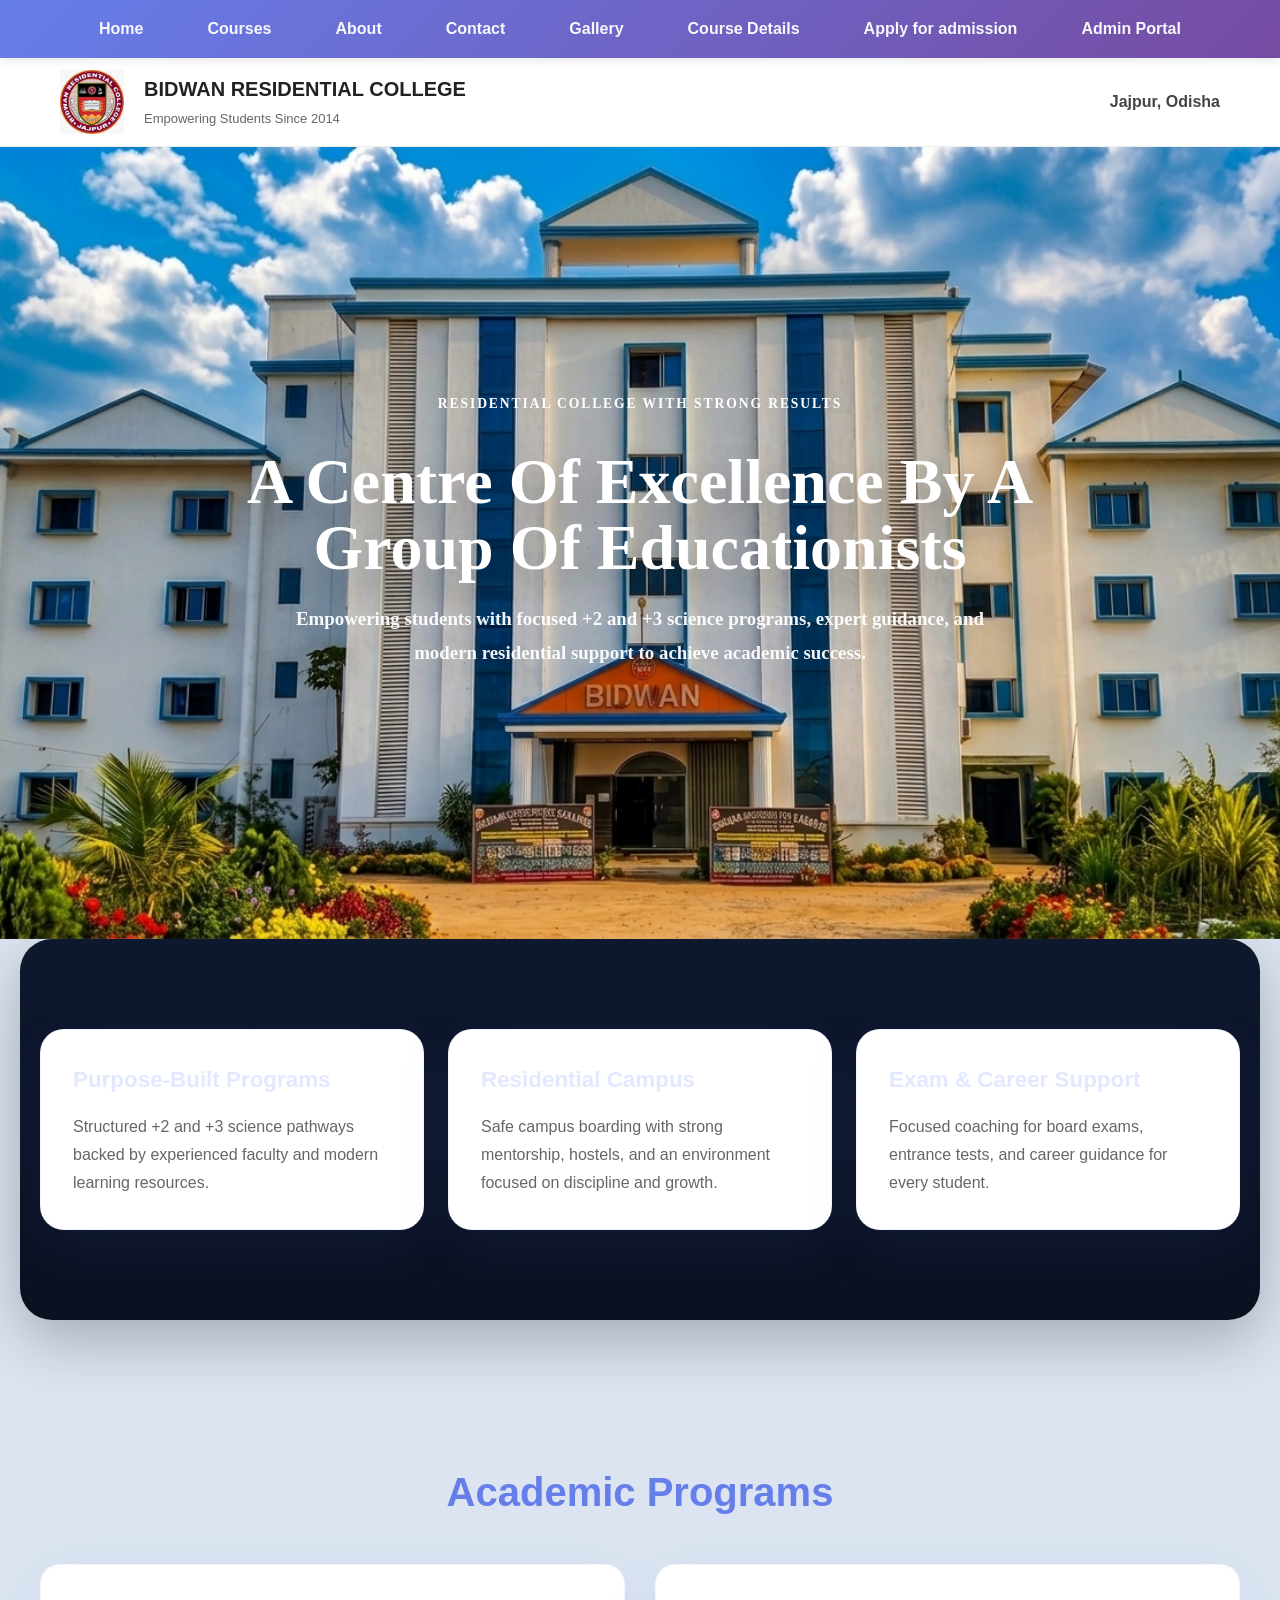
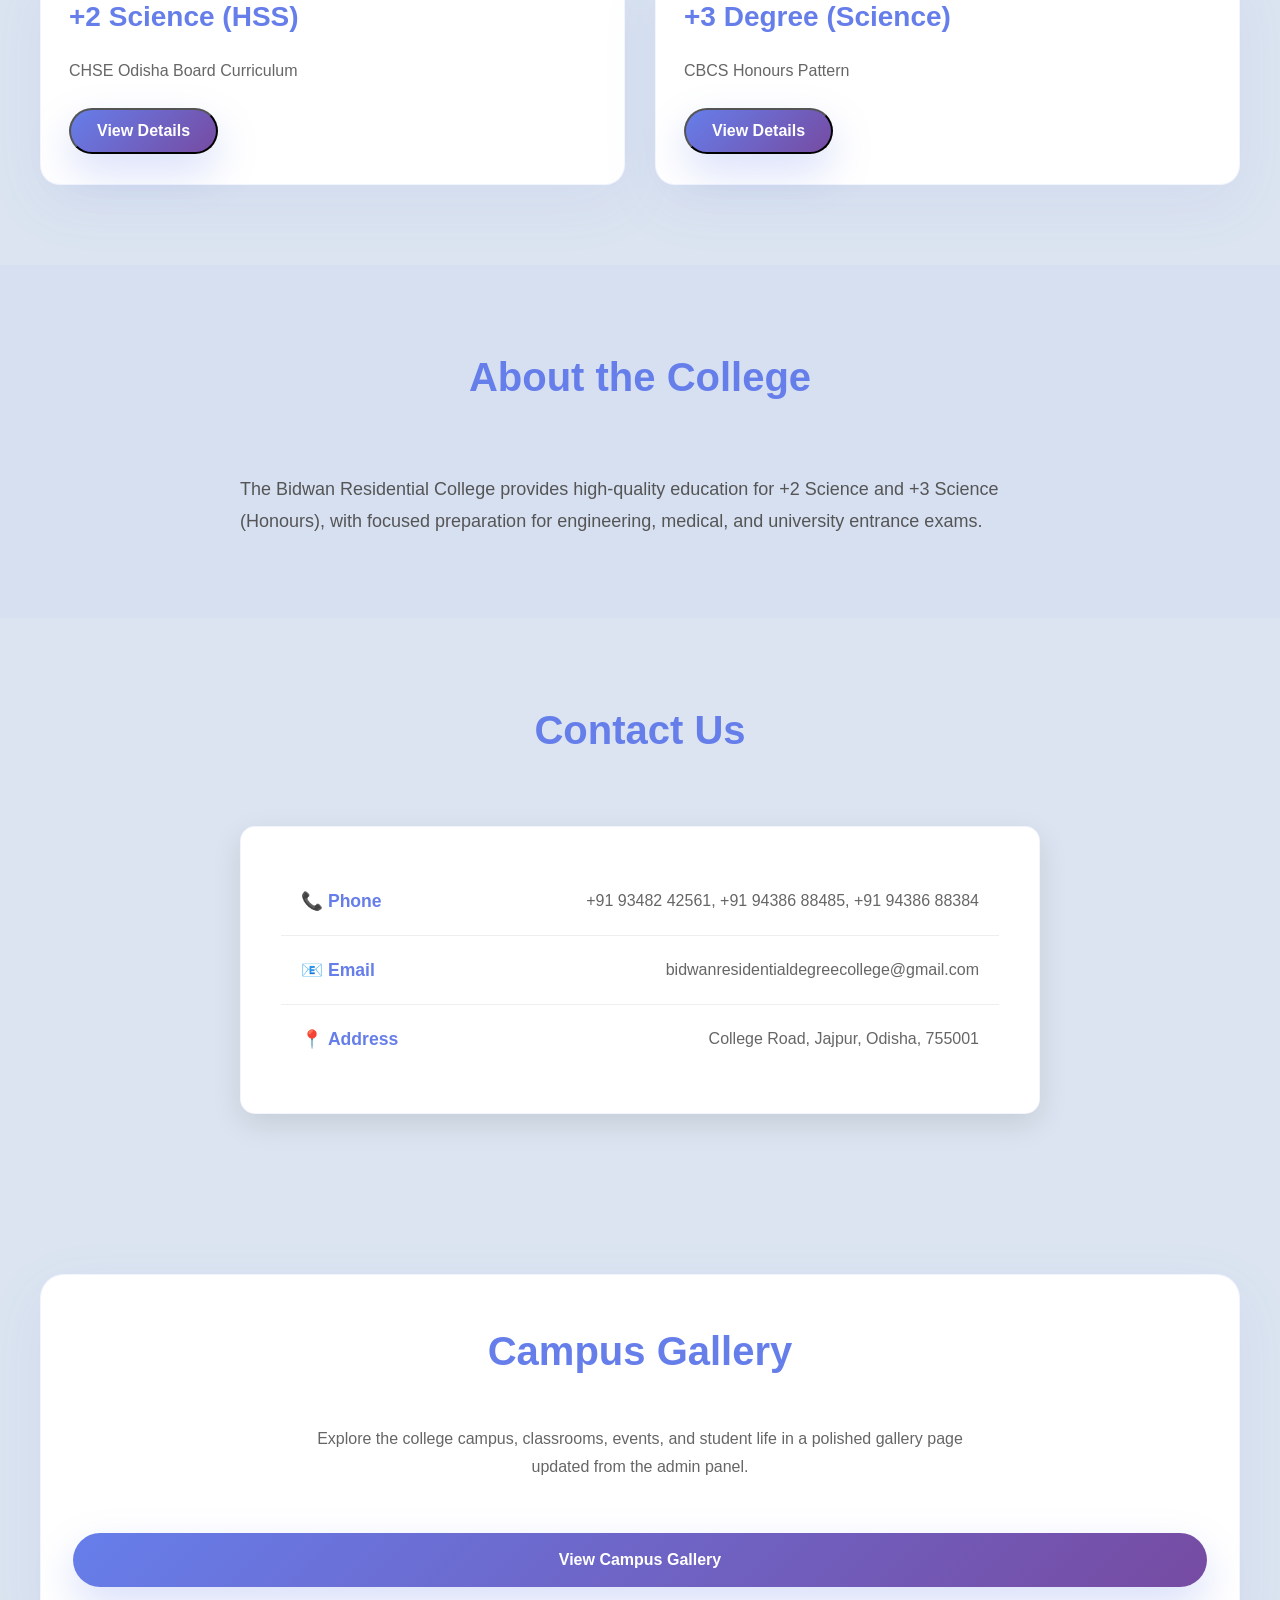
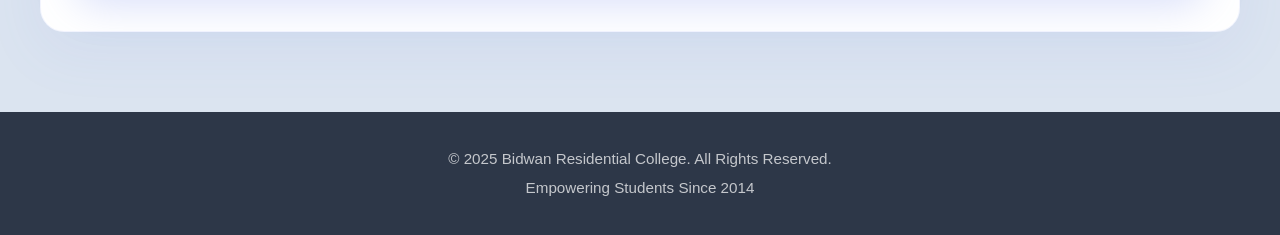
==== commit 405534df: "Add files via upload" ====
--- a/index.html
+++ b/index.html
@@ -3,10 +3,7 @@
 <head>
     <meta charset="UTF-8">
     <meta name="viewport" content="width=device-width, initial-scale=1.0">
-<<<<<<< HEAD
     <link rel="canonical" href="https://bidwanresidential.netlify.app/">
-=======
->>>>>>> 9ee8111 (Initial deployment setup)
     <title>BIDWAN RESIDENTIAL COLLEGE | Official Website</title>
     <meta name="description" content="Bidwan Residential College official website offering +2 Science and +3 Degree programs, hostel facilities, scholarship support, and easy admission guidance.">
     <meta name="keywords" content="Bidwan Residential College, +2 Science, +3 Degree, college admission, hostel, scholarships, boarding school, higher education">
@@ -282,7 +279,7 @@
 
         .hero {
             min-height: 88vh;
-            background: url('https://raw.githubusercontent.com/ashutoshsangram18-sys/bidwanresidentialcollege/main/assets/college-wallpaper.png');
+            background: url('assets/college-wallpaper.png');
             background-size: cover;
             background-position: center;
             color: #f8fafc;
--- a/styles.css
+++ b/styles.css
@@ -34,8 +34,13 @@
 html, body {
     min-height: 100%;
     color: var(--text);
-    background: linear-gradient(180deg, rgba(4, 10, 24, 0.25) 0%, rgba(4, 10, 24, 0.25) 100%),
-        url('https://raw.githubusercontent.com/ashutoshsangram18-sys/bidwanresidentialcollege/main/assets/college-wallpaper.png') center/cover fixed no-repeat;
+    background-color: #dbe4f0;
+    background-image: linear-gradient(180deg, rgba(4, 10, 24, 0.25) 0%, rgba(4, 10, 24, 0.25) 100%),
+        url('assets/college-wallpaper.png');
+    background-position: center;
+    background-size: cover;
+    background-attachment: fixed;
+    background-repeat: no-repeat;
     font-family: 'Segoe UI', Tahoma, Geneva, Verdana, sans-serif;
 }
 
